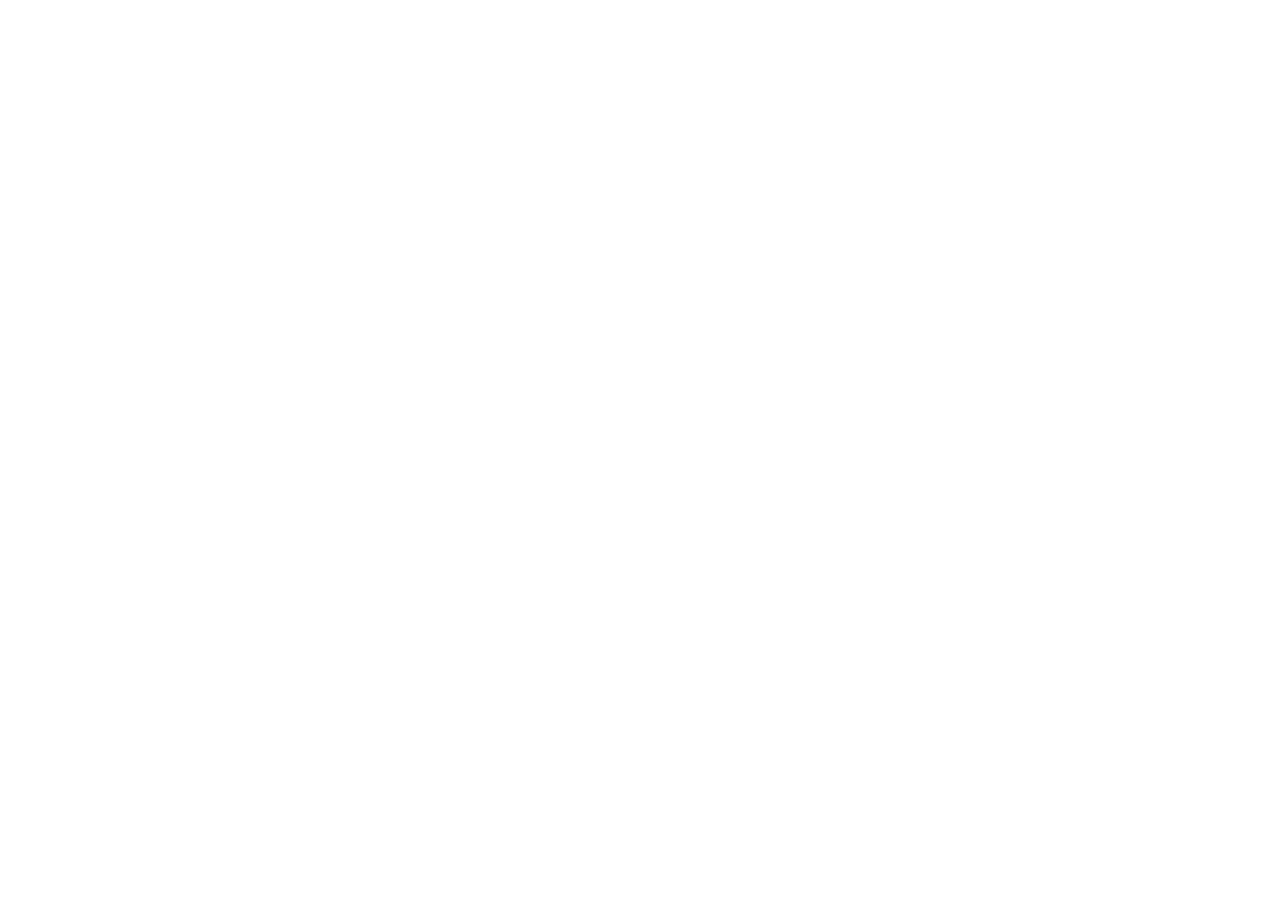
==== about.html @ 82259484 "Header/Navbar set-up" ====
<!DOCTYPE html>
<html lang="en">
<head>
    <meta charset="UTF-8">
    <meta name="viewport" content="width=device-width, initial-scale=1.0">
    <title>Document</title>
</head>
<body>
    
</body>
</html>
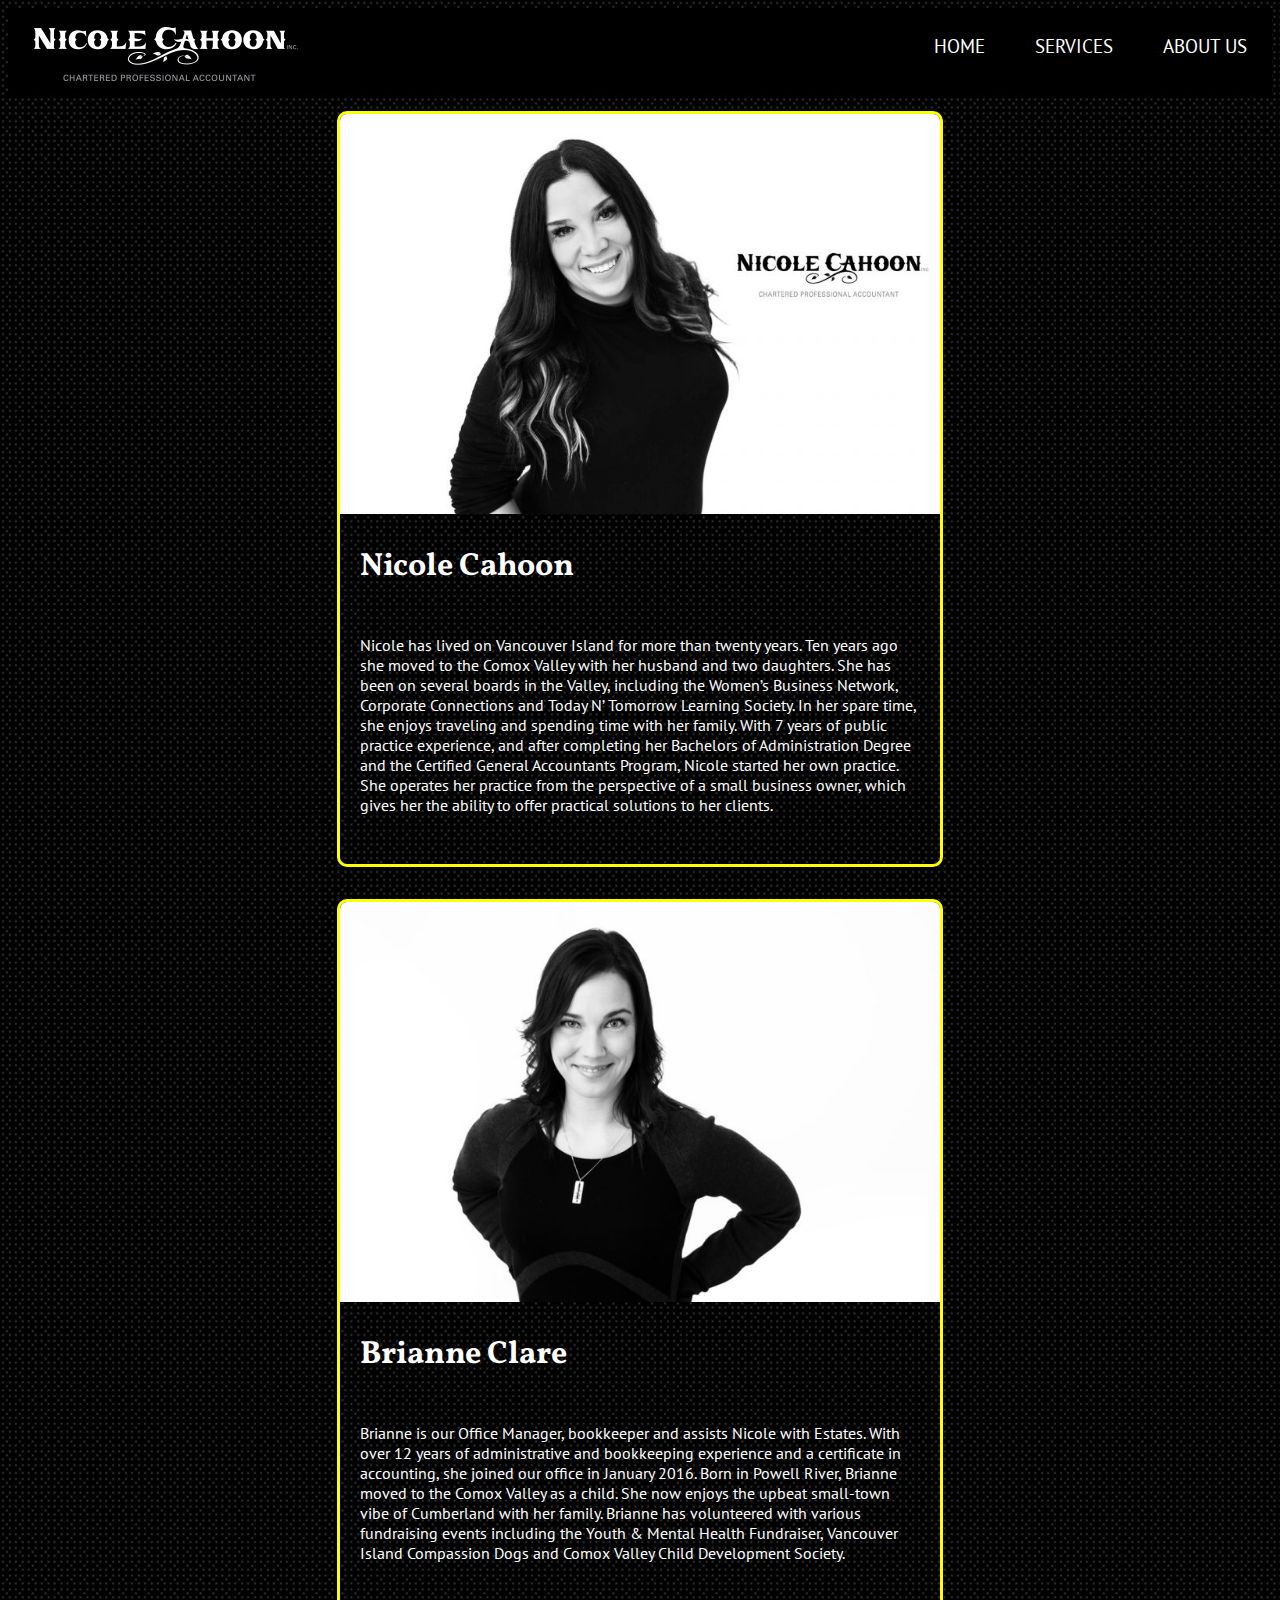
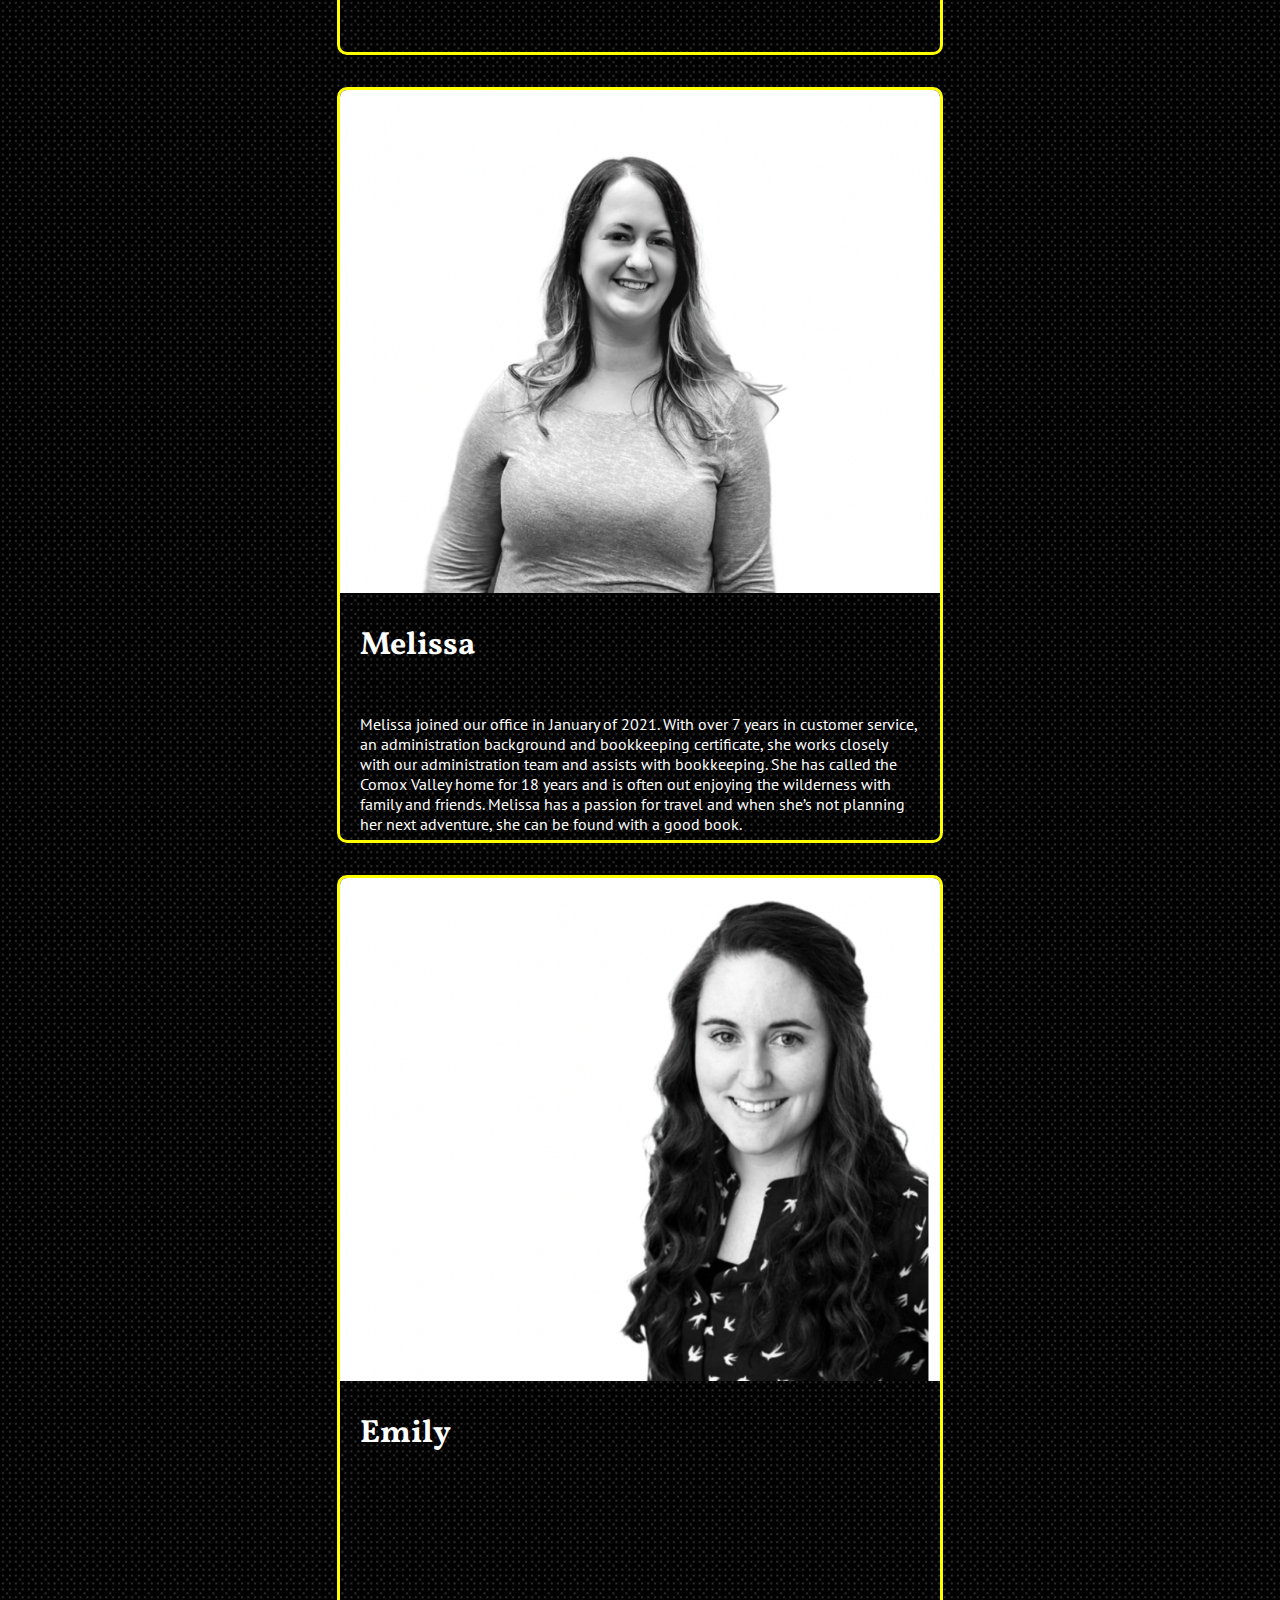
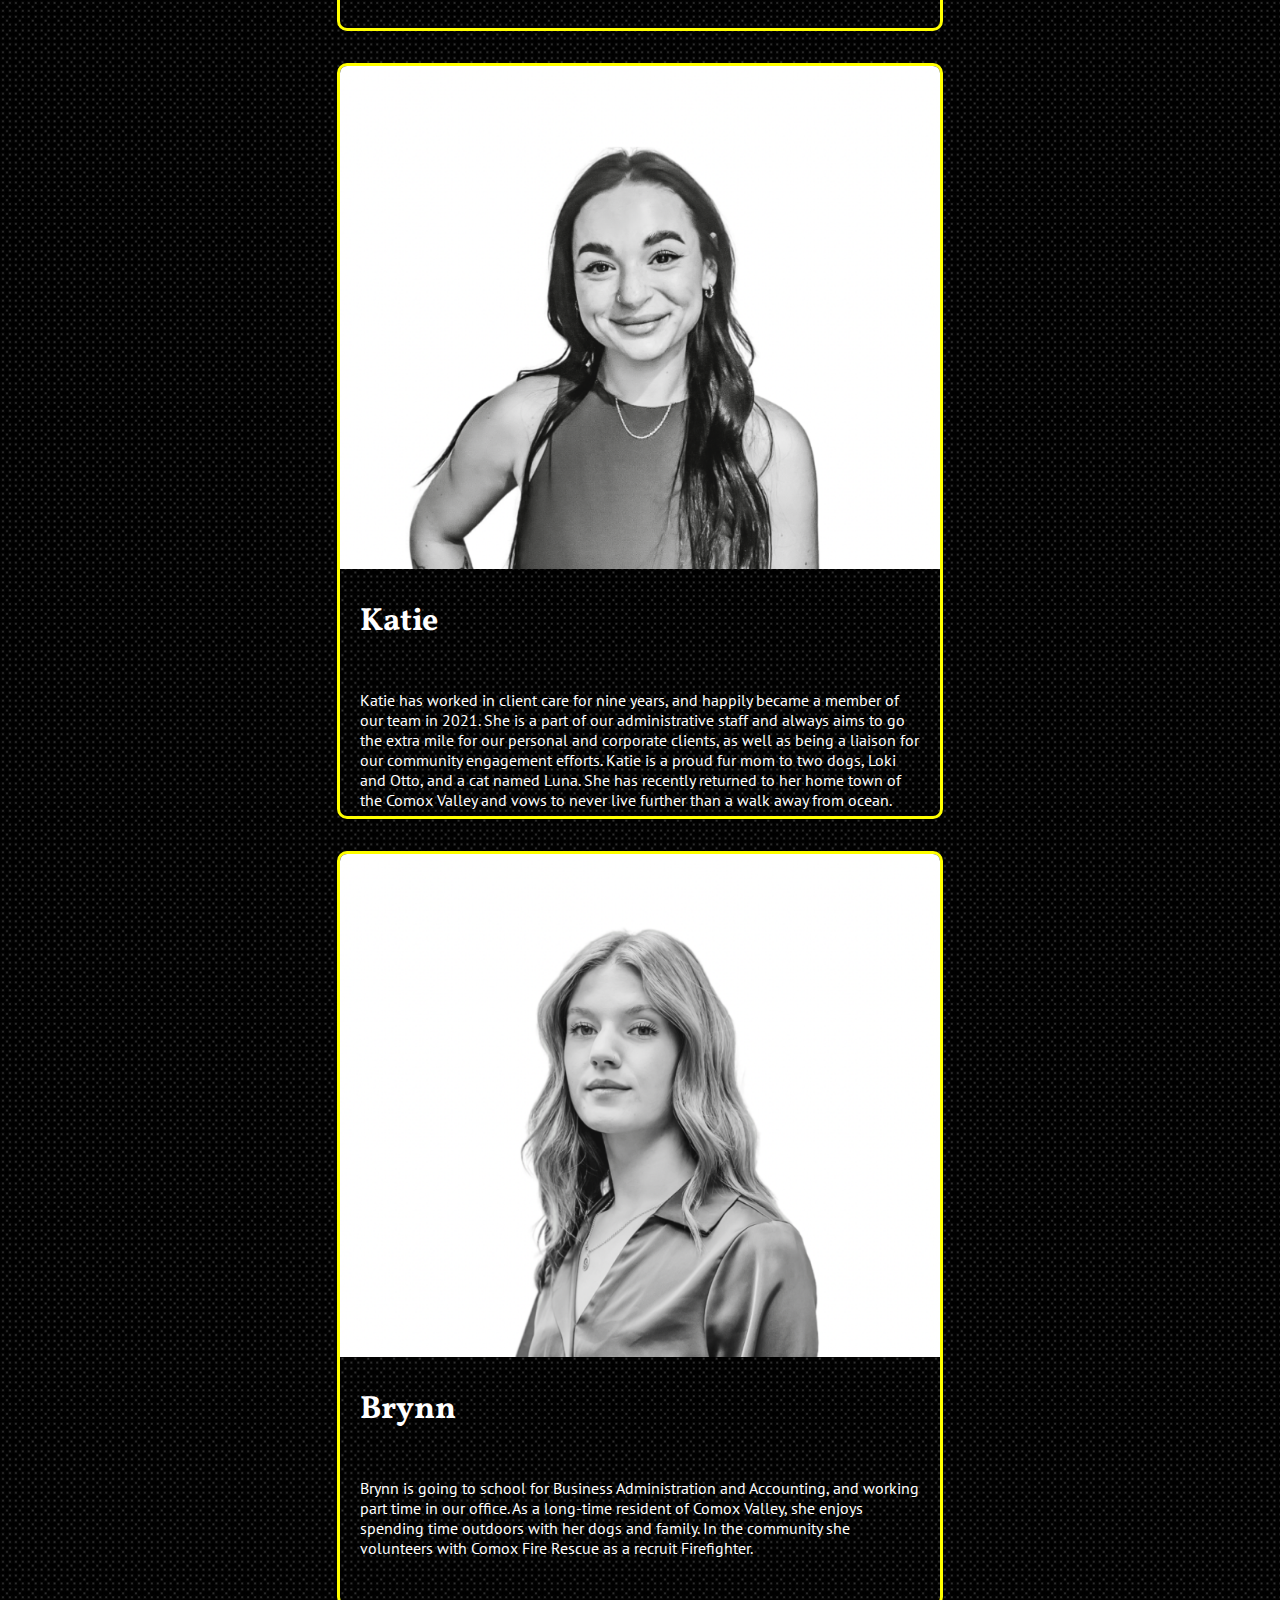
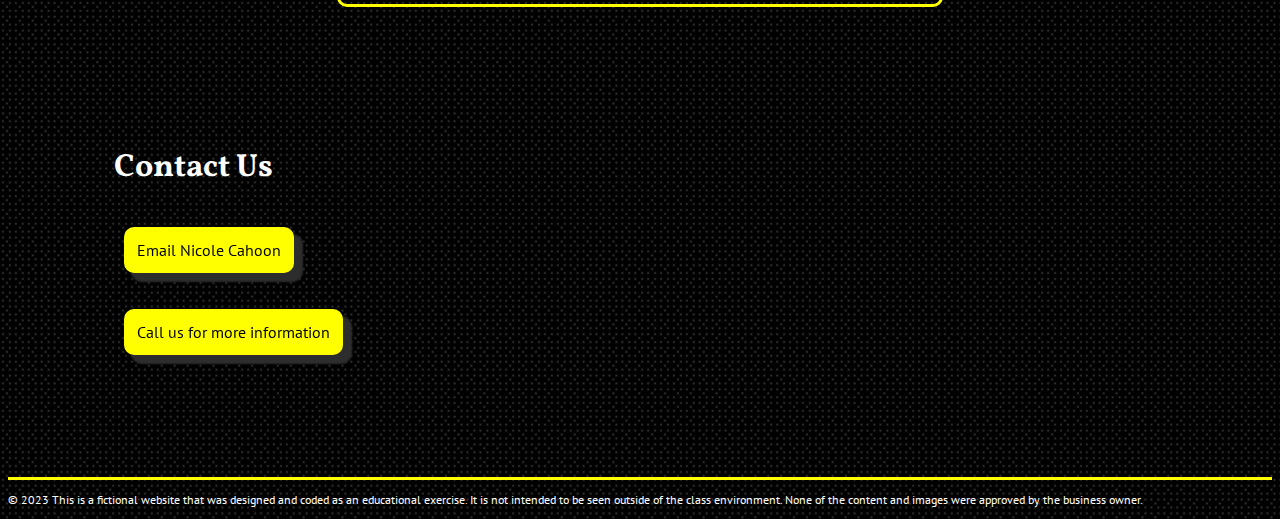
==== commit f46d70f7: "about page + styling" ====
--- a/about.html
+++ b/about.html
@@ -3,9 +3,74 @@
 <head>
     <meta charset="UTF-8">
     <meta name="viewport" content="width=device-width, initial-scale=1.0">
-    <title>Document</title>
+    <link rel="stylesheet" type="text/css" href="style.css"/>
+    <link rel="preconnect" href="https://fonts.googleapis.com">
+<link rel="preconnect" href="https://fonts.gstatic.com" crossorigin>
+<link href="https://fonts.googleapis.com/css2?family=PT+Sans&family=Vollkorn:wght@900&display=swap" rel="stylesheet">
+    <title>Nicole Cahoon, CPA</title>
 </head>
 <body>
-    
+    <header>
+        <a href="index.html"><img src="images/logo.png" alt="Nicole Cahoon Logo" width="300px"></a>
+        <nav>
+          <ul>
+            <li><a href="index.html">Home</a></li>
+            <li><a href="services.html">Services</a></li>
+            <li><a href="about.html">About Us</a></li>
+          </ul>
+        </nav>
+      </header>
+    <section class="about-main">
+        <div class="nicole">
+            <img src="images/cahoon.jpg" alt="Nicole Cahoon">
+            <h2>Nicole Cahoon</h2>
+            <p>Nicole has lived on Vancouver Island for more than twenty years. Ten years ago she moved to the Comox Valley with her husband and two daughters. She has been on several boards in the Valley, including the Women’s Business Network, Corporate Connections and Today N’ Tomorrow Learning Society. In her spare time, she enjoys traveling and spending time with her family.
+
+            With 7 years of public practice experience, and after completing her Bachelors of Administration Degree and the Certified General Accountants Program, Nicole started her own practice. She operates her practice from the perspective of a small business owner, which gives her the ability to offer practical solutions to her clients.</p>
+        </div>
+        <div class="brianne">
+            <img src="images/clare.jpg" alt="Brianne Clare">
+            <h2>Brianne Clare</h2>
+            <p>Brianne is our Office Manager, bookkeeper and assists Nicole with Estates.  With over 12 years of administrative and bookkeeping experience and a certificate in accounting, she joined our office in January 2016.  Born in Powell River, Brianne moved to the Comox Valley as a child.  She now enjoys the upbeat small-town vibe of Cumberland with her family.   
+
+            Brianne has volunteered with various fundraising events including the Youth & Mental Health Fundraiser, Vancouver Island Compassion Dogs and Comox Valley Child Development Society.</p>
+        </div>
+        <div class="melissa">
+            <img src="images/melissa.png" alt="Melissa">
+            <h2>Melissa</h2>
+            <p>Melissa joined our office in January of 2021. With over 7 years in customer service, an administration background and bookkeeping certificate, she works closely with our administration team and assists with bookkeeping.
+
+            She has called the Comox Valley home for 18 years and is often out enjoying the wilderness with family and friends. Melissa has a passion for travel and when she’s not planning her next adventure, she can be found with a good book.</p>
+        </div>
+        <div class="emily">
+            <img src="images/emily.png" alt="Emily">
+            <h2>Emily</h2>
+        </div>
+        <div class="katie">
+            <img src="images/katie.png" alt="Katie">
+            <h2>Katie</h2>
+            <p>Katie has worked in client care for nine years, and happily became a member of our team in 2021. She is a part of our administrative staff and always aims to go the extra mile for our personal and corporate clients, as well as being a liaison for our community engagement efforts. 
+
+            Katie is a proud fur mom to two dogs, Loki and Otto, and a cat named Luna. She has recently returned to her home town of the Comox Valley and vows to never live further than a walk away from ocean.</p>
+        </div>
+        <div class="brynn">
+            <img src="images/brynn.png" alt="Brynn">
+            <h2>Brynn</h2>
+            <p>Brynn is going to school for Business Administration and Accounting, and working part time in our office. As a long-time resident of Comox Valley, she enjoys spending time outdoors with her dogs and family. In the community she volunteers with Comox Fire Rescue as a recruit Firefighter.</p>
+        </div>
+    </section>
+    <section class="call-to-action">
+        <div class="contact-us">
+        <h2>Contact Us</h2>
+        <p><a href="mailto:fakenicole@nicolecahoon.com">Email Nicole Cahoon</a></p>
+        <p><a href="tel:+18005555555">Call us for more information</a></p>
+        </div>
+        <div class="map">
+        <iframe src="https://www.google.com/maps/embed?pb=!1m18!1m12!1m3!1d2581.455663253932!2d-124.99347092311223!3d49.68339144229585!2m3!1f0!2f0!3f0!3m2!1i1024!2i768!4f13.1!3m3!1m2!1s0x54881387ee557a91%3A0xf9df7ea74d2c4403!2sNicole%20Cahoon%2C%20Chartered%20Professional%20Accountant!5e0!3m2!1sen!2sca!4v1701831913002!5m2!1sen!2sca" width="600" height="450" style="border:0;" allowfullscreen="" loading="lazy" referrerpolicy="no-referrer-when-downgrade"></iframe>
+        </div>
+    </section>
+    <footer>
+        <p>&copy; 2023 This is a fictional website that was designed and coded as an educational exercise. It is not intended to be seen outside of the class environment. None of the content and images were approved by the business owner.</p>
+      </footer>
 </body>
 </html>--- a/style.css
+++ b/style.css
@@ -0,0 +1,414 @@
+body {
+    font-family: 'Vollkorn', serif;
+    font-family: 'PT Sans', sans-serif;
+    font-size: 62.5%;
+    background: url(images/dots-pattern.png);
+    background-repeat: repeat;
+  }
+  
+  header {
+    background-color: black;
+    overflow: auto;
+    position: Sticky;
+    top: 0;
+  }
+  
+  nav {
+    float: right;
+  }
+  
+  nav ul {
+    list-style-type: none;
+    margin: 0;
+    padding: 0;
+    width: 100%;
+  }
+  
+  nav li {
+    float: left;
+    margin: 0;
+  }
+  
+  nav a {
+    color: white;
+    font-weight: 500;
+    font-size: 1.2rem;
+    text-transform: uppercase;
+    text-decoration: none;
+    margin: 25px;
+    display: inline-block;
+    transition: text-decoration-color 1.5s;
+  }
+  
+  a:hover {
+    text-decoration: underline yellow 3px;
+  }
+
+  .banner-image {
+    width: 100%;
+    height: 540px;
+    background: url(images/hero.jpg);
+    background-size: cover;
+    background-position: right 0;
+  }
+
+  .home-services {
+    display: flex;
+    flex-direction: column;
+    font-size: 1rem;
+    color: white;
+    justify-content: space-evenly;
+    align-items: center;
+    margin: 2rem;
+    align-content: flex-start;
+  }
+
+  .home-services a {
+    text-decoration: none;
+    color: inherit;
+  }
+
+  .home-services h2 {
+    font-family: 'Vollkorn', serif;
+  }
+
+  .home-acct {
+    border: solid yellow 3px;
+    border-radius: 10px;
+    background: rgb(46, 45, 45);
+    padding: 0px 50px 0px 50px;
+    margin: 1rem;
+    max-width: 300px;
+    flex-shrink: 0;
+    box-shadow: 12px 12px 2px 1px rgb(46, 45, 45);
+    overflow: hidden;
+  }
+
+  .home-acct img {
+    margin-left: -50px;
+    margin-bottom: -5px;
+
+  }
+
+  .home-consult {
+    border: solid yellow 3px;
+    background: rgb(46, 45, 45);
+    padding: 0px 50px 0px 50px;
+    border-radius: 10px;
+    margin: 1rem;
+    max-width: 300px;
+    flex-shrink: 0;
+    box-shadow: 12px 12px 2px 1px rgb(46, 45, 45);
+    overflow: hidden;
+  }
+
+  .home-consult img {
+    margin-left: -50px;
+    margin-bottom: -5px;
+  }
+
+  .home-tax {
+    border: solid yellow 3px;
+    background: rgb(46, 45, 45);
+    padding: 0px 50px 0px 50px;
+    border-radius: 10px;
+    margin: 1rem;
+    max-width: 300px;
+    flex-shrink: 0;
+    box-shadow: 12px 12px 2px 1px rgb(46, 45, 45);
+    overflow: hidden;
+  }
+
+  .home-tax img {
+    margin-left: -50px;
+    margin-bottom: -5px;
+  }
+
+  .home-about {
+    display: flex;
+    flex-direction: column;
+    font-size: 1rem;
+    border: solid yellow 3px;
+    border-radius: 10px;
+    width: 75%;
+    height: auto;
+    background: rgb(46, 45, 45);
+    color: white;
+    margin: auto;
+    margin-top: 8px;
+    margin-bottom: 8px;
+    overflow: hidden;
+  }
+
+  .home-about-text {
+    padding: 50px 50px 50px 50px;
+    max-width: 100%;
+  }
+
+  .home-about h2 {
+    font-family: 'Vollkorn', serif;
+  }
+
+  .home-about img {
+    margin: auto;
+    max-width: 100%;
+  }
+
+  div.scroll-container {
+    background-color: black;
+    overflow: auto;
+    white-space: nowrap;
+    padding: 10px;
+    margin: 4em 8em 4em 8em;
+    scrollbar-color: grey yellow;
+    border: solid rgb(46, 45, 45) 3px;
+    border-radius: 10px;
+  }
+
+  div.scroll-container img {
+    border-left: solid 2px yellow;
+    padding: 0em 1em 0em 1em;
+  }
+
+
+  @media screen and (min-width: 1200px) {
+    .home-about {
+      flex-direction: row;
+    }
+    .home-services { 
+      flex-direction: row;
+    }
+  }
+
+  .call-to-action {
+    display: flex;
+    font-size: 1rem;
+    color: white;
+    align-items: center;
+    justify-content: space-around;
+    
+  }
+  .call-to-action h2 {
+    font-family: 'Vollkorn', serif;
+    font-size: 2rem;
+  }
+
+  .call-to-action a {
+    display: inline-flex;
+    background-color: yellow;
+    border: solid yellow 3px;
+    border-radius: 10px;
+    padding: 10px;
+    color: black;
+    text-decoration: none;
+    box-shadow: 8px 8px 2px 1px rgb(46, 45, 45);
+    position:relative;
+    margin: 10px;
+    
+  }
+
+  footer {
+    color: white;
+    font-size: 0.75rem;
+    border-top: solid yellow 3px;
+  }
+
+/* Services */
+
+.top-image {
+  width: auto;
+  max-width: 100%;
+  background-position: right 0;
+}
+
+.services-main {
+  display: flex;
+  flex-direction: column;
+  color: white;
+  min-width: 400px;
+}
+
+.services-main h2 {
+  font-size: 2rem;
+  font-family: 'Vollkorn', serif;
+}
+
+.main-accounting {
+  border: solid yellow 3px;
+  border-radius: 10px;
+  margin: 10px;
+  margin-top: 0;
+  padding: 30px;
+  font-size: 1rem;
+  background-color: rgb(46, 45, 45);
+  flex-shrink: 0;
+  box-shadow: 12px 12px 2px 1px rgb(46, 45, 45);
+}
+
+.main-consulting {
+  border: solid yellow 3px;
+  border-radius: 10px;
+  margin: 10px;
+  padding: 30px;
+  font-size: 1rem;
+  background-color: rgb(46, 45, 45);
+  flex-shrink: 0;
+  box-shadow: 12px 12px 2px 1px rgb(46, 45, 45);
+}
+
+.main-taxes {
+  border: solid yellow 3px;
+  border-radius: 10px;
+  margin: 10px;
+  padding: 30px;
+  font-size: 1rem;
+  background-color: rgb(46, 45, 45);
+  flex-shrink: 0;
+  box-shadow: 12px 12px 2px 1px rgb(46, 45, 45);
+}
+
+.form {
+  margin: auto;
+  padding: 10px;
+}
+
+#questions {
+  height: 50px;
+}
+
+@media screen and (min-width: 1200px) {
+  .top-image {
+    float: left;
+  }
+}
+
+/* About */
+
+.about-main {
+  display: flex;
+  flex-direction: column;
+  font-size: 1rem;
+  color: white;
+  justify-content: space-evenly;
+  align-items: center;
+  align-content: flex-start;
+}
+
+.about-main h2 {
+  font-size: 2rem;
+  font-family: 'Vollkorn', serif;
+  padding-left: 20px;
+}
+
+.nicole {
+  border: solid yellow 3px;
+  border-radius: 10px;
+  margin: 1rem;
+  max-width: 600px;
+  flex-shrink: 0;
+  overflow: hidden;
+  height: 750px;
+}
+
+.nicole p {
+  padding: 20px;
+}
+
+.nicole img {
+  width: 100%;
+}
+
+.brianne {
+  border: solid yellow 3px;
+  border-radius: 10px;
+  margin: 1rem;
+  max-width: 600px;
+  flex-shrink: 0;
+  overflow: hidden;
+  height: 750px;
+}
+
+.brianne p {
+  padding: 20px;
+}
+
+.brianne img {
+  width: 100%;
+}
+
+.melissa {
+  border: solid yellow 3px;
+  border-radius: 10px;
+  margin: 1rem;
+  max-width: 600px;
+  flex-shrink: 0;
+  overflow: hidden;
+  height: 750px;
+}
+
+.melissa p {
+  padding: 20px;
+}
+
+.melissa img {
+  width: 100%;
+}
+.emily {
+  border: solid yellow 3px;
+  border-radius: 10px;
+  margin: 1rem;
+  max-width: 600px;
+  flex-shrink: 0;
+  overflow: hidden;
+  height: 750px;
+}
+
+.emily p {
+  padding: 20px;
+}
+
+.emily img {
+  width: 100%;
+}
+.katie {
+  border: solid yellow 3px;
+  border-radius: 10px;
+  margin: 1rem;
+  max-width: 600px;
+  flex-shrink: 0;
+  overflow: hidden;
+  height: 750px;
+}
+
+.katie p {
+  padding: 20px;
+}
+
+.katie img {
+  width: 100%;
+}
+.brynn {
+  border: solid yellow 3px;
+  border-radius: 10px;
+  margin: 1rem;
+  max-width: 600px;
+  flex-shrink: 0;
+  overflow: hidden;
+  height: 750px;
+}
+
+.brynn p {
+  padding: 20px;
+}
+
+.brynn img {
+  width: 100%;
+}
+
+@media screen and (min-width: 1200px) {
+  .about-main {
+    flex-direction: row;
+    flex-wrap: wrap;
+    width: 100%;
+  }
+}
